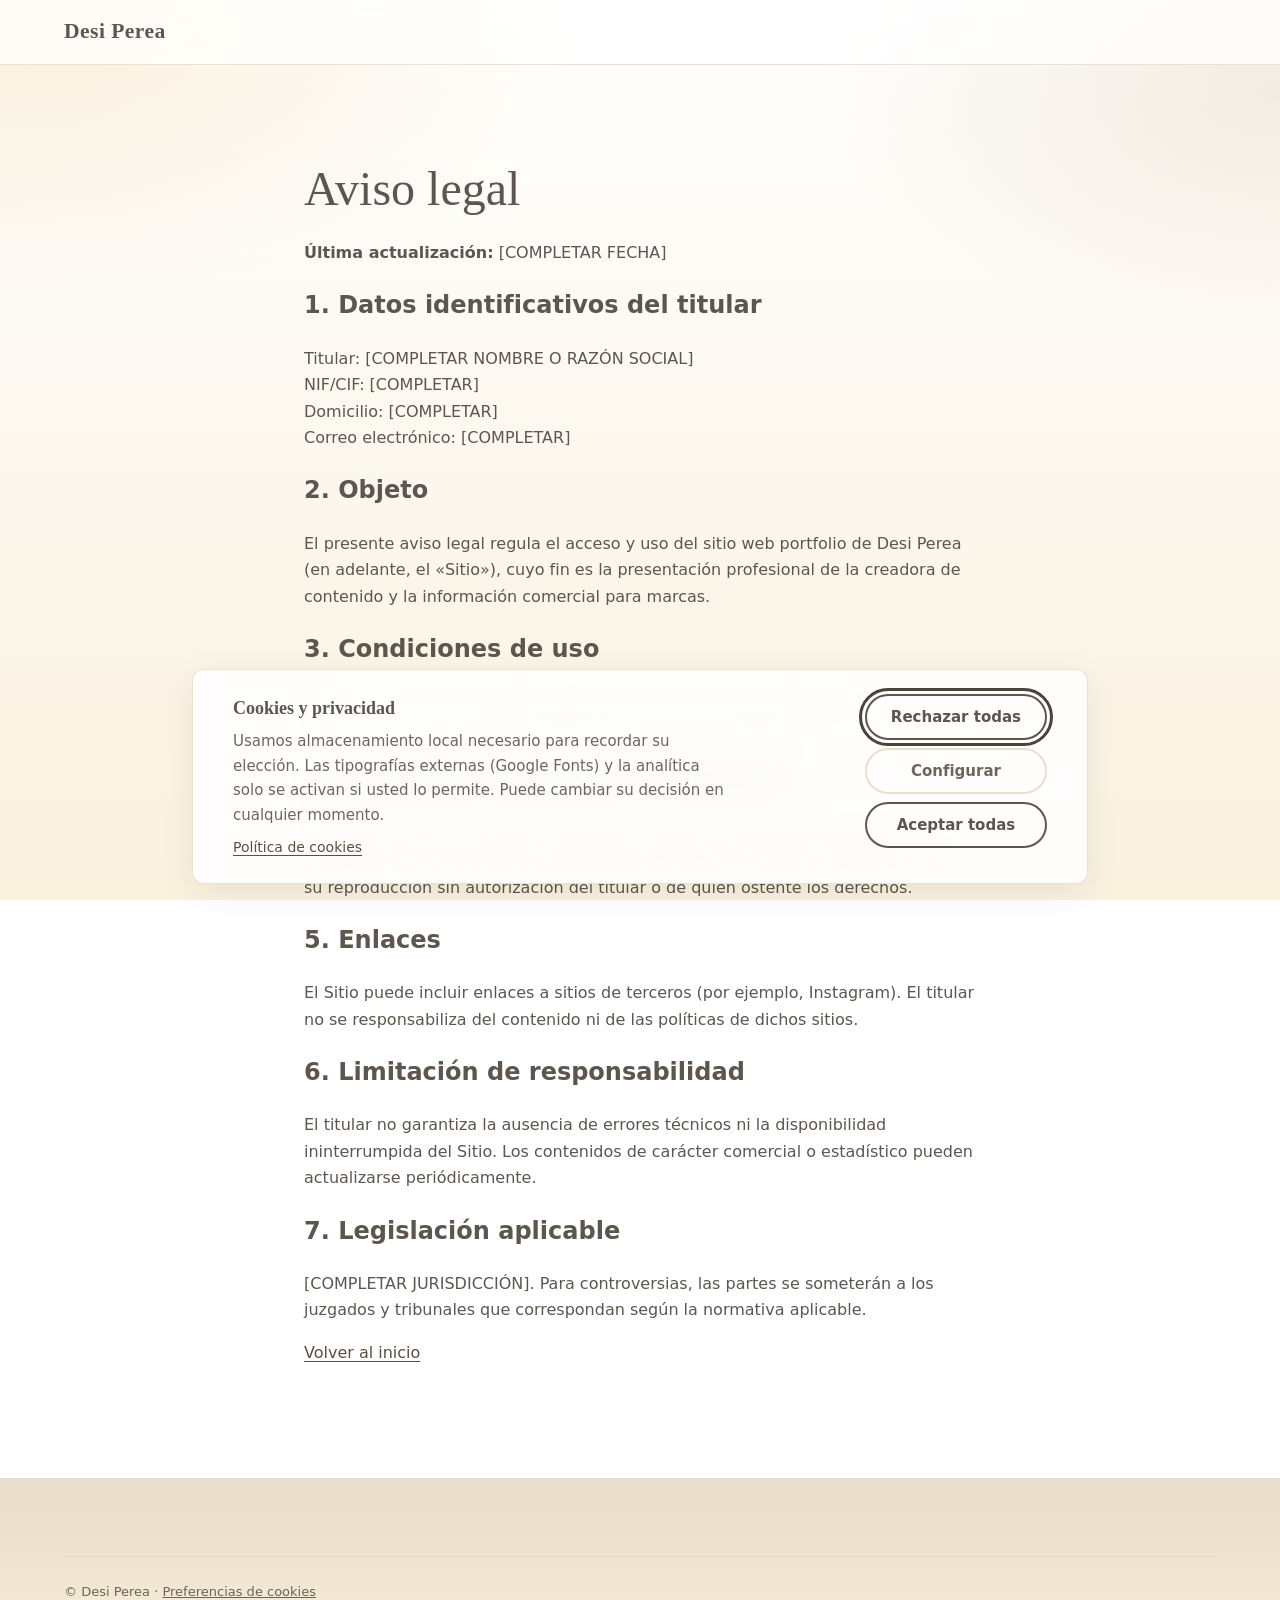
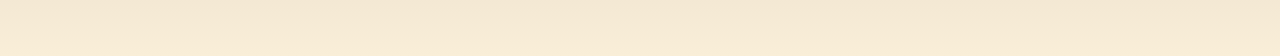
==== legal/aviso-legal.html @ 213f81d9 "Initial commit: portfolio Desi Perea" ====
<!DOCTYPE html>
<html lang="es">
  <head>
    <meta charset="UTF-8" />
    <meta name="viewport" content="width=device-width, initial-scale=1" />
    <title>Aviso legal | Desi Perea</title>
    <meta name="description" content="Aviso legal del sitio web portfolio de Desi Perea." />
    <link rel="icon" type="image/svg+xml" href="../assets/images/favicon.svg" />
    <link rel="stylesheet" href="../assets/css/styles.css" />
    <link rel="stylesheet" href="../assets/css/responsive.css" />
    <link rel="stylesheet" href="../assets/css/cookie-banner.css" />
  </head>
  <body>
    <a class="skip-link" href="#main">Saltar al contenido principal</a>
    <header class="site-header">
      <div class="container site-header__inner">
        <a class="logo" href="../index.html">Desi Perea</a>
      </div>
    </header>
    <main id="main" class="section">
      <div class="container" style="max-width: 42rem">
        <h1 class="section__title">Aviso legal</h1>
        <p><strong>Última actualización:</strong> [COMPLETAR FECHA]</p>

        <h2>1. Datos identificativos del titular</h2>
        <p>
          Titular: [COMPLETAR NOMBRE O RAZÓN SOCIAL]<br />
          NIF/CIF: [COMPLETAR]<br />
          Domicilio: [COMPLETAR]<br />
          Correo electrónico: [COMPLETAR]
        </p>

        <h2>2. Objeto</h2>
        <p>
          El presente aviso legal regula el acceso y uso del sitio web portfolio de Desi Perea (en adelante, el «Sitio»),
          cuyo fin es la presentación profesional de la creadora de contenido y la información comercial para marcas.
        </p>

        <h2>3. Condiciones de uso</h2>
        <p>
          El acceso al Sitio implica la aceptación de este aviso legal. El usuario se compromete a hacer un uso lícito
          del Sitio y de sus contenidos.
        </p>

        <h2>4. Propiedad intelectual e industrial</h2>
        <p>
          Los textos, diseños, imágenes, logotipos y demás contenidos del Sitio están protegidos por la normativa de
          propiedad intelectual e industrial. Queda prohibida su reproducción sin autorización del titular o de quien
          ostente los derechos.
        </p>

        <h2>5. Enlaces</h2>
        <p>
          El Sitio puede incluir enlaces a sitios de terceros (por ejemplo, Instagram). El titular no se responsabiliza
          del contenido ni de las políticas de dichos sitios.
        </p>

        <h2>6. Limitación de responsabilidad</h2>
        <p>
          El titular no garantiza la ausencia de errores técnicos ni la disponibilidad ininterrumpida del Sitio. Los
          contenidos de carácter comercial o estadístico pueden actualizarse periódicamente.
        </p>

        <h2>7. Legislación aplicable</h2>
        <p>
          [COMPLETAR JURISDICCIÓN]. Para controversias, las partes se someterán a los juzgados y tribunales que
          correspondan según la normativa aplicable.
        </p>

        <p><a href="../index.html">Volver al inicio</a></p>
      </div>
    </main>
    <footer class="site-footer">
      <div class="container">
        <p class="footer-bottom">
          © Desi Perea ·
          <button type="button" class="footer-cookie-btn" data-cookie-manage>Preferencias de cookies</button>
        </p>
      </div>
    </footer>
    <script type="module">
      import { initCookieConsent } from "../assets/js/cookies.js";
      initCookieConsent();
    </script>
  </body>
</html>
---- assets/css/styles.css ----
/* Tipografías externas (Google Fonts) solo tras consentimiento — ver assets/js/cookies.js */

:root {
  /* Paleta cliente: amarillo pastel, beige, blanco */
  --color-pastel-yellow: #f9eed8;
  --color-pastel-yellow-mid: #f5e6b8;
  --color-beige: #e8dcca;
  --color-beige-deep: #d9c9b0;
  --color-white: #ffffff;

  --color-primary: #5c564e;
  /* Texto secundario y enlaces — contraste ≥ 4,5:1 sobre blanco (WCAG AA) */
  --color-muted: #6e665c;
  --color-link: #5a4f42;
  --color-secondary: #756654;
  --color-accent: var(--color-pastel-yellow-mid);
  --color-accent-hover: #edd89a;
  --color-bg: var(--color-white);
  --color-bg-alt: var(--color-pastel-yellow);
  --color-border: rgb(232 220 202 / 90%);
  --color-surface: var(--color-white);
  --color-focus: #4a433c;

  --glass-bg: rgb(255 255 255 / 74%);
  --glass-bg-strong: rgb(255 255 255 / 90%);
  --glass-border: rgb(232 220 202 / 85%);
  --glass-blur: 18px;
  --glass-shadow: 0 12px 36px rgb(184 164 138 / 14%);
  --radius-lg: 1.25rem;

  --font-display: Georgia, "Times New Roman", serif;
  --font-body: system-ui,Segoe UI,Roboto,sans-serif;

  --space-xs: 0.5rem;
  --space-sm: 1rem;
  --space-md: 1.5rem;
  --space-lg: 2.5rem;
  --space-xl: 4rem;
  --space-section: clamp(3rem, 8vw, 6rem);

  --radius-sm: 0.375rem;
  --radius-md: 0.75rem;
  --radius-pill: 999px;

  --shadow-soft: 0 8px 32px rgb(44 36 32 / 8%);
  --header-height: 4rem;
  --transition: 250ms ease;
}

body.fonts-consented {
  --font-display: "Cormorant Garamond", Georgia, serif;
  --font-body: "DM Sans", system-ui, sans-serif;
}

*,
*::before,
*::after {
  box-sizing: border-box;
}

html {
  scroll-behavior: smooth;
  overflow-x: clip;
}

@media (prefers-reduced-motion: reduce) {
  html {
    scroll-behavior: auto;
  }

  *,
  *::before,
  *::after {
    animation-duration: 0.01ms !important;
    animation-iteration-count: 1 !important;
    transition-duration: 0.01ms !important;
  }
}

body {
  margin: 0;
  font-family: var(--font-body);
  font-size: 1rem;
  line-height: 1.65;
  color: var(--color-primary);
  background:
    radial-gradient(ellipse 90% 65% at 0% 0%, rgb(249 238 216 / 95%), transparent 52%),
    radial-gradient(ellipse 75% 55% at 100% 10%, rgb(232 220 202 / 55%), transparent 48%),
    linear-gradient(180deg, var(--color-white) 0%, var(--color-pastel-yellow) 120%);
  overflow-x: clip;
}

@media (min-width: 1024px) and (prefers-reduced-motion: no-preference) {
  body {
    background-attachment: fixed;
  }
}

.glass-panel {
  background: var(--glass-bg);
  backdrop-filter: blur(var(--glass-blur)) saturate(1.25);
  -webkit-backdrop-filter: blur(var(--glass-blur)) saturate(1.25);
  border: 1px solid var(--glass-border);
  box-shadow: var(--glass-shadow);
  border-radius: var(--radius-lg);
  color: var(--color-primary);
}

img {
  max-width: 100%;
  height: auto;
  display: block;
}

a {
  color: var(--color-link);
  text-decoration: underline;
  text-decoration-thickness: 1px;
  text-underline-offset: 0.2em;
}

a:hover {
  color: var(--color-primary);
}

/* Navegación sin subrayado; el color de enlace ya cumple contraste */
.nav-desktop a,
.nav-mobile__list a,
.logo,
.btn,
.footer-nav a,
.hero__handle a {
  text-decoration: none;
}

.nav-desktop a:hover,
.nav-mobile__list a:hover,
.logo:hover {
  text-decoration: underline;
}

:focus-visible {
  outline: 3px solid var(--color-focus);
  outline-offset: 3px;
}

.skip-link {
  position: absolute;
  left: -9999px;
  top: 0;
  z-index: 1000;
  padding: var(--space-sm) var(--space-md);
  background: var(--color-beige-deep);
  color: var(--color-primary);
  text-decoration: none;
}

.skip-link:focus {
  left: var(--space-sm);
  top: var(--space-sm);
}

.container {
  width: min(100% - 2rem, 72rem);
  margin-inline: auto;
  padding-inline: 0;
}

.section-panel {
  padding: var(--space-md);
}

.section--alt {
  background: linear-gradient(180deg, rgb(249 238 216 / 45%) 0%, transparent 100%);
}

.demo-banner {
  background: var(--color-primary);
  color: var(--color-bg);
  text-align: center;
  font-size: 0.875rem;
  padding: var(--space-xs) var(--space-sm);
}

.site-header {
  position: sticky;
  top: 0;
  z-index: 100;
  background: var(--glass-bg);
  backdrop-filter: blur(var(--glass-blur)) saturate(1.3);
  -webkit-backdrop-filter: blur(var(--glass-blur)) saturate(1.3);
  border-bottom: 1px solid var(--glass-border);
}

.site-header__inner {
  display: flex;
  align-items: center;
  justify-content: space-between;
  min-height: var(--header-height);
  gap: var(--space-sm);
}

.logo {
  font-family: var(--font-display);
  font-size: 1.35rem;
  font-weight: 600;
  color: var(--color-primary);
  text-decoration: none;
  letter-spacing: 0.02em;
}

.nav-desktop {
  display: none;
  list-style: none;
  margin: 0;
  padding: 0;
  gap: var(--space-md);
  align-items: center;
  justify-content: flex-end;
  flex-wrap: wrap;
}

.nav-desktop a {
  text-decoration: none;
  font-size: 0.9375rem;
  font-weight: 500;
  color: var(--color-primary);
}

.nav-desktop a:hover {
  color: var(--color-secondary);
}

.nav-toggle {
  display: flex;
  align-items: center;
  justify-content: center;
  width: 2.75rem;
  height: 2.75rem;
  border: 1px solid var(--color-border);
  border-radius: var(--radius-sm);
  background: var(--color-surface);
  cursor: pointer;
}

.nav-toggle__bars {
  width: 1.25rem;
  height: 2px;
  background: var(--color-primary);
  position: relative;
}

.nav-toggle__bars::before,
.nav-toggle__bars::after {
  content: "";
  position: absolute;
  left: 0;
  width: 100%;
  height: 2px;
  background: var(--color-primary);
}

.nav-toggle__bars::before {
  top: -6px;
}

.nav-toggle__bars::after {
  top: 6px;
}

.nav-mobile {
  display: none;
  position: fixed;
  inset: 0;
  z-index: 200;
  background: rgb(249 238 216 / 55%);
  backdrop-filter: blur(4px);
}

.nav-mobile.is-open {
  display: block;
}

.nav-mobile__panel {
  position: absolute;
  top: 0;
  right: 0;
  width: min(100%, 20rem);
  max-width: 100%;
  height: 100%;
  overflow-y: auto;
  background: var(--glass-bg-strong);
  backdrop-filter: blur(22px) saturate(1.2);
  -webkit-backdrop-filter: blur(22px) saturate(1.2);
  border-left: 1px solid var(--glass-border);
  padding: var(--space-lg) var(--space-md);
  box-shadow: var(--glass-shadow);
}

.nav-mobile__list {
  list-style: none;
  margin: var(--space-lg) 0 0;
  padding: 0;
  display: flex;
  flex-direction: column;
  gap: var(--space-md);
}

.nav-mobile__list a {
  font-size: 1.125rem;
  text-decoration: none;
  color: var(--color-primary);
  font-weight: 500;
}

.nav-mobile__close {
  position: absolute;
  top: var(--space-sm);
  right: var(--space-sm);
  border: none;
  background: transparent;
  font-size: 1.5rem;
  cursor: pointer;
  line-height: 1;
  color: var(--color-primary);
}

.btn {
  display: inline-flex;
  align-items: center;
  justify-content: center;
  gap: 0.5rem;
  padding: 0.75rem 1.5rem;
  border-radius: var(--radius-pill);
  font-family: var(--font-body);
  font-size: 0.9375rem;
  font-weight: 600;
  text-decoration: none;
  border: 2px solid transparent;
  cursor: pointer;
  transition: background var(--transition), color var(--transition), border-color var(--transition);
}

.btn--primary {
  background: var(--color-accent);
  color: var(--color-primary);
  border-color: var(--color-accent);
}

.btn--primary:hover {
  background: var(--color-accent-hover);
  border-color: var(--color-accent-hover);
  color: var(--color-primary);
}

.btn--secondary {
  background: transparent;
  color: var(--color-primary);
  border-color: var(--color-primary);
}

.btn--secondary:hover {
  background: var(--color-beige);
  border-color: var(--color-beige-deep);
  color: var(--color-primary);
}

.btn--ghost {
  background: transparent;
  border-color: var(--color-border);
  color: var(--color-muted);
}

.section {
  padding-block: var(--space-section);
}

.section__eyebrow {
  font-size: 0.75rem;
  letter-spacing: 0.14em;
  text-transform: uppercase;
  color: var(--color-link);
  margin: 0 0 var(--space-sm);
}

.section__title {
  font-family: var(--font-display);
  font-size: clamp(2rem, 5vw, 3rem);
  font-weight: 500;
  line-height: 1.15;
  margin: 0 0 var(--space-md);
}

.section__lead {
  font-size: 1.0625rem;
  color: var(--color-muted);
  max-width: 42rem;
  margin: 0 0 var(--space-lg);
}

.reveal {
  opacity: 0;
  transform: translateY(1.25rem);
  transition: opacity 0.6s ease, transform 0.6s ease;
}

.reveal.is-visible {
  opacity: 1;
  transform: none;
}

.hero {
  padding-block: clamp(2rem, 6vw, var(--space-xl));
}

.hero--splash {
  position: relative;
  overflow: hidden;
  isolation: isolate;
  padding-block: 0 clamp(0.65rem, 2vh, 1rem);
  min-height: auto;
  display: flex;
  flex-direction: column;
  align-items: stretch;
}

.hero__splash {
  position: absolute;
  inset: 0;
  z-index: 0;
}

.hero__splash-img {
  width: 100%;
  height: 100%;
  object-fit: cover;
  object-position: center 12%;
}

.hero__splash-scrim {
  position: absolute;
  inset: 0;
  background:
    linear-gradient(
      180deg,
      rgb(255 255 255 / 8%) 0%,
      transparent 32%,
      rgb(249 238 216 / 22%) 58%,
      rgb(255 255 255 / 72%) 100%
    );
  pointer-events: none;
}

.hero__splash-layout {
  position: relative;
  z-index: 1;
  width: min(100% - 1.25rem, 72rem);
  margin-inline: auto;
  padding-top: clamp(8.5rem, 36vh, 11.5rem);
  padding-bottom: 0.5rem;
  flex: 1 1 auto;
}

.hero__content--prominent {
  width: 100%;
  max-width: 26rem;
  padding: clamp(1.15rem, 4vw, 2rem) clamp(1.15rem, 3.5vw, 2rem);
  background: var(--glass-bg-strong);
  box-shadow: 0 20px 50px rgb(44 36 32 / 12%);
}

.hero--splash .hero__title {
  font-size: clamp(2.65rem, 11vw, 4.65rem);
  margin-bottom: var(--space-sm);
}

.hero--splash .hero__lead {
  font-size: clamp(1rem, 2.8vw, 1.15rem);
  margin-bottom: var(--space-md);
}

.hero--fx {
  position: relative;
  overflow: hidden;
  isolation: isolate;
}

/* Bloque tipo media kit — tres fotos y nombre superpuesto */
.media-kit {
  padding: 0;
  margin: 0;
}

.media-kit__stage {
  position: relative;
  width: 100%;
  min-height: clamp(16rem, 52vh, 36rem);
  overflow: hidden;
  background: var(--color-primary);
}

.media-kit__photos {
  display: grid;
  grid-template-columns: repeat(3, 1fr);
  height: 100%;
  min-height: inherit;
}

.media-kit__photo {
  min-height: clamp(16rem, 52vh, 36rem);
  overflow: hidden;
}

.media-kit__photo img {
  width: 100%;
  height: 100%;
  min-height: clamp(16rem, 52vh, 36rem);
  object-fit: cover;
  object-position: center center;
}

.media-kit__brand {
  position: absolute;
  inset: 0;
  display: flex;
  flex-direction: column;
  align-items: center;
  justify-content: center;
  text-align: center;
  padding: var(--space-md);
  pointer-events: none;
  color: var(--color-white);
  text-shadow: 0 2px 28px rgb(0 0 0 / 45%);
}

.media-kit__name {
  font-family: var(--font-display);
  font-size: clamp(2.25rem, 9vw, 4.75rem);
  font-weight: 500;
  letter-spacing: 0.04em;
  text-transform: uppercase;
  line-height: 1;
  margin: 0;
}

.media-kit__script {
  font-family: var(--font-display);
  font-size: clamp(1.35rem, 4vw, 2.25rem);
  font-style: italic;
  font-weight: 400;
  margin: 0.15em 0 0;
  opacity: 0.95;
  transform: translateX(8%);
}

.media-kit__rule {
  width: min(12rem, 70%);
  height: 1px;
  margin: var(--space-sm) auto;
  background: rgb(255 255 255 / 85%);
}

.visually-hidden {
  position: absolute;
  width: 1px;
  height: 1px;
  padding: 0;
  margin: -1px;
  overflow: hidden;
  clip: rect(0, 0, 0, 0);
  white-space: nowrap;
  border: 0;
}

.hero__bokeh {
  position: absolute;
  inset: 0;
  z-index: -1;
  pointer-events: none;
  overflow: hidden;
}

.hero__bokeh-dot {
  position: absolute;
  border-radius: 50%;
  filter: blur(28px);
  opacity: 0.45;
  animation: bokehDrift 22s ease-in-out infinite;
}

.hero__bokeh-dot--1 {
  width: 7rem;
  height: 7rem;
  top: 12%;
  left: 8%;
  background: rgb(255 255 255 / 85%);
}

.hero__bokeh-dot--2 {
  width: 5rem;
  height: 5rem;
  top: 55%;
  left: 18%;
  background: rgb(245 230 184 / 70%);
  animation-delay: -4s;
}

.hero__bokeh-dot--3 {
  width: 9rem;
  height: 9rem;
  top: 8%;
  right: 12%;
  background: rgb(232 220 202 / 65%);
  animation-delay: -9s;
}

.hero__bokeh-dot--4 {
  width: 4rem;
  height: 4rem;
  bottom: 18%;
  right: 28%;
  background: rgb(255 255 255 / 75%);
  animation-delay: -14s;
}

.hero__bokeh-dot--5 {
  width: 6rem;
  height: 6rem;
  bottom: 8%;
  left: 42%;
  background: rgb(249 238 216 / 80%);
  animation-delay: -18s;
}

@keyframes bokehDrift {
  0%,
  100% {
    transform: translate(0, 0);
  }
  50% {
    transform: translate(1.5%, -2%);
  }
}

.hero__content.glass-panel {
  padding: var(--space-md) var(--space-lg);
}

.hero__video {
  width: 100%;
  aspect-ratio: 4 / 5;
  object-fit: cover;
  display: block;
  border-radius: calc(var(--radius-md) - 2px);
}

.hero__frame--static {
  transform: none !important;
}

.hero__title--shimmer.hero__title--split .hero-char {
  display: inline-block;
  /* Gradiente solo con tonos oscuros (legible sobre fondos claros) */
  background: linear-gradient(
    105deg,
    var(--color-primary) 0%,
    var(--color-link) 42%,
    #4a433c 50%,
    var(--color-link) 58%,
    var(--color-primary) 100%
  );
  background-size: 220% auto;
  -webkit-background-clip: text;
  background-clip: text;
  color: transparent;
  animation: heroCharIn 0.7s cubic-bezier(0.22, 1, 0.36, 1) both, heroShimmer 6s linear infinite;
  animation-delay: calc(var(--char-i) * 0.045s), calc(var(--char-i) * 0.08s);
}

@media (prefers-reduced-motion: reduce) {
  .hero__title--shimmer.hero__title--split .hero-char {
    color: var(--color-primary);
    background: none;
    -webkit-background-clip: unset;
    background-clip: unset;
  }
}

@keyframes heroCharIn {
  from {
    opacity: 0;
    transform: translateY(1.1em) rotateX(40deg);
  }
  to {
    opacity: 1;
    transform: none;
  }
}

@keyframes heroShimmer {
  to {
    background-position: 220% center;
  }
}

.hero__figure--spotlight {
  perspective: 900px;
}

.hero__frame {
  --tilt-x: 0deg;
  --tilt-y: 0deg;
  --glow-x: 50%;
  --glow-y: 40%;
  position: relative;
  max-width: 100%;
  border-radius: var(--radius-md);
  padding: 3px;
  background: linear-gradient(
    135deg,
    var(--color-accent),
    transparent 40%,
    var(--color-secondary) 70%,
    var(--color-accent)
  );
  background-size: 200% 200%;
  animation: frameBorderShift 8s ease infinite;
  transform: rotateX(var(--tilt-x)) rotateY(var(--tilt-y));
  transform-style: preserve-3d;
  transition: transform 0.35s ease-out;
  will-change: transform;
}

.hero__frame::before {
  content: "";
  position: absolute;
  inset: 0;
  border-radius: inherit;
  background: radial-gradient(
    circle at var(--glow-x) var(--glow-y),
    rgb(255 255 255 / 55%) 0%,
    transparent 45%
  );
  pointer-events: none;
  z-index: 1;
  mix-blend-mode: soft-light;
}

.hero__frame img {
  position: relative;
  z-index: 0;
  border-radius: calc(var(--radius-md) - 2px);
  width: 100%;
  aspect-ratio: 4 / 5;
  object-fit: cover;
  display: block;
}

@keyframes frameBorderShift {
  0%,
  100% {
    background-position: 0% 50%;
  }
  50% {
    background-position: 100% 50%;
  }
}

.marquee {
  overflow: hidden;
  border-block: 1px solid var(--glass-border);
  background: rgb(255 255 255 / 35%);
  backdrop-filter: blur(10px);
  color: var(--color-muted);
  padding-block: 0.45rem;
  opacity: 0.85;
}

.marquee__track {
  display: flex;
  align-items: center;
  gap: 1.5rem;
  width: max-content;
  font-family: var(--font-display);
  font-size: clamp(0.8125rem, 2vw, 1.0625rem);
  letter-spacing: 0.1em;
  text-transform: uppercase;
  animation: marqueeScroll 42s linear infinite;
}

.marquee__track span:not(.marquee__dot) {
  white-space: nowrap;
}

.marquee__dot {
  color: var(--color-accent);
  font-size: 0.65em;
}

@keyframes marqueeScroll {
  from {
    transform: translateX(0);
  }
  to {
    transform: translateX(-50%);
  }
}

@media (prefers-reduced-motion: reduce) {
  .hero__bokeh-dot,
  .marquee__track,
  .hero__frame,
  .hero__title--shimmer.hero__title--split .hero-char {
    animation: none !important;
  }

  .hero__frame {
    transform: none !important;
  }
}

.hero__grid {
  display: grid;
  gap: var(--space-lg);
  align-items: center;
}

.hero__title {
  font-family: var(--font-display);
  font-size: clamp(2.5rem, 7vw, 4.25rem);
  font-weight: 500;
  line-height: 1.08;
  margin: 0 0 var(--space-md);
}

.hero__tag {
  font-size: 0.875rem;
  letter-spacing: 0.12em;
  text-transform: uppercase;
  color: var(--color-link);
  margin: 0 0 var(--space-sm);
}

.hero__lead {
  font-size: 1.125rem;
  color: var(--color-muted);
  max-width: 32rem;
  margin: 0 0 var(--space-lg);
}

.hero__actions {
  display: flex;
  flex-wrap: wrap;
  gap: var(--space-sm);
}

.hero__visual {
  position: relative;
}

.hero__figure {
  margin: 0;
  border-radius: var(--radius-md);
  overflow: hidden;
  box-shadow: var(--shadow-soft);
  background: var(--color-bg-alt);
}

.hero__figure--spotlight {
  overflow: visible;
  box-shadow: none;
  background: transparent;
}

.hero__figure img {
  width: 100%;
  aspect-ratio: 4 / 5;
  object-fit: cover;
}

.hero__handle {
  margin-top: var(--space-sm);
  font-size: 0.9375rem;
}

.hero__handle a {
  font-weight: 500;
}

.about__layout {
  display: grid;
  gap: var(--space-md);
  align-items: start;
}

.about__text {
  font-size: 1.0625rem;
}

.about__layout .about__text {
  max-width: none;
}

.about__text p {
  margin: 0 0 var(--space-md);
}

.about__text p:last-child {
  margin-bottom: 0;
}

.about__media {
  margin: 0;
  padding: 0;
  overflow: hidden;
  align-self: center;
  justify-self: center;
  width: 100%;
  max-width: 22rem;
}

.about__video {
  width: 100%;
  aspect-ratio: 9 / 16;
  max-height: min(70vh, 34rem);
  object-fit: cover;
  display: block;
  background: rgb(44 36 32 / 6%);
  vertical-align: middle;
}

.about__video-caption {
  padding: var(--space-xs) var(--space-sm);
  font-size: 0.8125rem;
  color: var(--color-muted);
  text-align: center;
  border-top: 1px solid var(--glass-border);
}

.gallery-filters {
  display: flex;
  flex-wrap: wrap;
  gap: var(--space-xs);
  margin-bottom: var(--space-lg);
}

.gallery-filters[hidden] {
  display: none !important;
}

.filter-btn {
  padding: 0.5rem 1rem;
  border-radius: var(--radius-pill);
  border: 1px solid var(--color-border);
  background: var(--color-surface);
  font-family: var(--font-body);
  font-size: 0.875rem;
  cursor: pointer;
  color: var(--color-muted);
}

.filter-btn.is-active,
.filter-btn:hover {
  border-color: var(--color-accent);
  color: var(--color-primary);
}

.filter-btn.is-active {
  background: rgb(245 230 184 / 45%);
  border-color: var(--color-beige-deep);
}

.gallery-grid {
  display: grid;
  grid-template-columns: 1fr;
  gap: var(--space-md);
}

.gallery-rail__viewport {
  width: 100%;
  overflow: hidden;
  border-radius: var(--radius-md);
}

.gallery-rail__viewport--auto {
  mask-image: linear-gradient(90deg, transparent, #000 6%, #000 94%, transparent);
}

.gallery-grid--rail {
  display: flex;
  flex-direction: row;
  align-items: stretch;
  gap: var(--space-md);
  padding-block: var(--space-xs);
}

.gallery-grid--manual {
  overflow-x: auto;
  overflow-y: hidden;
  scroll-snap-type: x mandatory;
  scroll-padding-inline: var(--space-sm);
  padding-bottom: var(--space-sm);
  -webkit-overflow-scrolling: touch;
  scrollbar-width: thin;
}

.gallery-grid--auto {
  width: max-content;
  overflow: visible;
  animation: galleryAutoScroll 55s linear infinite;
  will-change: transform;
}

.gallery-grid--auto.is-paused,
.gallery-grid--auto:hover,
.gallery-grid--auto:focus-within {
  animation-play-state: paused;
}

@keyframes galleryAutoScroll {
  from {
    transform: translateX(-50%);
  }
  to {
    transform: translateX(0);
  }
}

.gallery-grid--rail .gallery-item--rail {
  flex: 0 0 auto;
  scroll-snap-align: center;
}

.gallery-grid--rail .gallery-item--square {
  width: clamp(15.5rem, 44vw, 20.5rem);
}

.gallery-grid--rail .gallery-item--square img {
  aspect-ratio: 1;
  width: 100%;
  height: auto;
  max-height: none;
  object-fit: cover;
  display: block;
  border-radius: var(--radius-md);
  box-shadow: var(--shadow-soft);
}

.gallery-scroll-hint {
  font-size: 0.8125rem;
  color: var(--color-muted);
  margin: 0 0 var(--space-sm);
}

@media (prefers-reduced-motion: reduce) {
  .gallery-grid--auto {
    animation: none;
    width: 100%;
    overflow-x: auto;
    scroll-snap-type: x mandatory;
  }
}

.section--marcas {
  position: relative;
  overflow: hidden;
}

.section--marcas::before,
.section--marcas::after {
  content: "";
  position: absolute;
  width: min(42vw, 22rem);
  height: min(42vw, 22rem);
  border-radius: 50%;
  pointer-events: none;
  filter: blur(72px);
  opacity: 0.55;
  z-index: 0;
}

.section--marcas::before {
  top: 12%;
  left: -8%;
  background: rgb(245 230 184 / 70%);
}

.section--marcas::after {
  bottom: 8%;
  right: -6%;
  background: rgb(232 220 202 / 65%);
}

.section--marcas .container {
  position: relative;
  z-index: 1;
}

.star-moment {
  min-height: min(72vh, 28rem);
  display: grid;
  place-items: center;
  padding: var(--space-lg) var(--space-sm);
  margin-bottom: var(--space-lg);
}

.star-moment__inner {
  width: min(40rem, 100%);
  margin: 0;
  padding: clamp(var(--space-md), 5vw, var(--space-xl));
  text-align: center;
  background: var(--glass-bg-strong);
}

.star-moment__text {
  margin: 0;
  font-family: var(--font-display);
  font-size: clamp(1.35rem, 4.5vw, 2.25rem);
  line-height: 1.35;
  color: var(--color-primary);
}

.star-moment__author {
  margin: var(--space-md) 0 0;
  font-size: 0.9375rem;
  color: var(--color-muted);
  font-style: normal;
}

.gallery-item {
  border: none;
  padding: 0;
  background: none;
  cursor: pointer;
  text-align: left;
  border-radius: var(--radius-md);
  overflow: hidden;
  position: relative;
}

.gallery-item img {
  width: 100%;
  transition: transform var(--transition);
}

.gallery-item:hover img {
  transform: scale(1.02);
}

.gallery-item__label {
  position: absolute;
  left: 0;
  right: 0;
  bottom: 0;
  padding: var(--space-sm);
  background: linear-gradient(transparent, rgb(44 36 32 / 65%));
  color: var(--color-bg);
  font-size: 0.875rem;
}

.gallery-item--portrait img {
  aspect-ratio: 3 / 4;
  object-fit: cover;
}

.gallery-item--landscape img {
  aspect-ratio: 4 / 3;
  object-fit: cover;
}

.gallery-item--square img {
  aspect-ratio: 1;
  object-fit: cover;
}

.collab-tabs {
  display: flex;
  flex-wrap: wrap;
  gap: var(--space-xs);
  margin-bottom: var(--space-lg);
}

.collab-tab {
  text-decoration: none;
}

.collab-grid {
  display: grid;
  grid-template-columns: repeat(auto-fill, minmax(11.5rem, 1fr));
  gap: var(--space-md);
}

.collab-card {
  display: block;
  text-decoration: none;
  color: inherit;
  border-radius: var(--radius-md);
  overflow: hidden;
  background: var(--glass-bg);
  border: 1px solid var(--glass-border);
  box-shadow: var(--shadow-soft);
  transition: transform var(--transition), box-shadow var(--transition);
}

.collab-card:hover {
  transform: translateY(-3px);
  box-shadow: 0 14px 40px rgb(44 36 32 / 12%);
}

.collab-card:focus-visible {
  outline: 3px solid var(--color-focus);
  outline-offset: 3px;
}

.collab-card__figure {
  margin: 0;
}

.collab-card__figure img {
  width: 100%;
  aspect-ratio: 3 / 4;
  object-fit: cover;
  display: block;
}

.collab-card__caption {
  display: flex;
  flex-direction: column;
  gap: 0.15rem;
  padding: var(--space-sm);
  font-size: 0.875rem;
  background: var(--glass-bg-strong);
  border-top: 1px solid var(--glass-border);
}

.collab-card__caption strong {
  font-weight: 600;
  color: var(--color-primary);
}

.collab-card__format {
  font-size: 0.8125rem;
  color: var(--color-muted);
  letter-spacing: 0.04em;
  text-transform: uppercase;
}

.services-grid {
  display: grid;
  gap: var(--space-md);
}

.service-card {
  background: var(--glass-bg);
  backdrop-filter: blur(var(--glass-blur));
  -webkit-backdrop-filter: blur(var(--glass-blur));
  border: 1px solid var(--glass-border);
  border-radius: var(--radius-lg);
  padding: var(--space-md);
  box-shadow: var(--glass-shadow);
}

.service-card h3 {
  font-family: var(--font-display);
  font-size: 1.5rem;
  margin: 0 0 var(--space-xs);
  font-weight: 500;
}

.service-card p {
  margin: 0;
  color: var(--color-muted);
  font-size: 0.9375rem;
}

.service-card__badge {
  display: inline-block;
  margin-top: var(--space-sm);
  font-size: 0.75rem;
  color: var(--color-secondary);
}

.disclaimer {
  font-size: 0.875rem;
  color: var(--color-muted);
  margin-top: var(--space-md);
  padding: var(--space-sm) var(--space-md);
  border-left: 3px solid var(--color-accent);
  background: rgb(255 255 255 / 60%);
}

.stats-grid {
  display: grid;
  grid-template-columns: repeat(auto-fit, minmax(min(100%, 10.5rem), 1fr));
  gap: var(--space-md);
  margin-bottom: var(--space-lg);
}

.stat-card,
.platform-card {
  background: var(--glass-bg);
  backdrop-filter: blur(var(--glass-blur));
  -webkit-backdrop-filter: blur(var(--glass-blur));
  border-radius: var(--radius-lg);
  padding: var(--space-md);
  border: 1px solid var(--glass-border);
  text-align: center;
  box-shadow: var(--glass-shadow);
}

.platform-card__link {
  font-weight: 600;
  text-decoration: underline;
}

.stat-card__value {
  font-family: var(--font-display);
  font-size: 2rem;
  margin: 0;
  color: var(--color-primary);
}

.stat-card__label {
  margin: 0.25rem 0 0;
  font-size: 0.875rem;
  color: var(--color-muted);
}

.stats-pending {
  padding: var(--space-md);
  background: var(--glass-bg);
  backdrop-filter: blur(var(--glass-blur));
  border-radius: var(--radius-lg);
  border: 1px dashed var(--glass-border);
  color: var(--color-muted);
  font-size: 0.9375rem;
}

.stats-hub__platform-tabs {
  margin-bottom: var(--space-md);
}

.stats-hub__insight {
  margin: 0 0 var(--space-md);
  padding: var(--space-sm) var(--space-md);
  font-size: 0.98rem;
  line-height: 1.55;
  color: var(--color-primary);
  border-left: 3px solid var(--color-pastel-yellow-mid);
  background: rgb(255 255 255 / 55%);
  border-radius: 0 var(--radius-sm) var(--radius-sm) 0;
}

.stats-hub__panel {
  position: relative;
  padding: var(--space-md) var(--space-lg);
  overflow: hidden;
  transition: box-shadow 0.45s ease, transform 0.45s ease;
}

.stats-hub__panel::before {
  content: "";
  position: absolute;
  inset: -1px;
  border-radius: inherit;
  padding: 1px;
  pointer-events: none;
  opacity: 0.85;
  -webkit-mask:
    linear-gradient(#fff 0 0) content-box,
    linear-gradient(#fff 0 0);
  mask:
    linear-gradient(#fff 0 0) content-box,
    linear-gradient(#fff 0 0);
  -webkit-mask-composite: xor;
  mask-composite: exclude;
}

.stats-hub__panel--instagram::before {
  background: linear-gradient(
    120deg,
    rgb(245 230 184 / 95%),
    rgb(232 220 202 / 55%),
    rgb(245 230 184 / 95%)
  );
  background-size: 200% 100%;
  animation: statsBorderShift 6s ease infinite;
}

.stats-hub__panel--tiktok::before {
  background: linear-gradient(
    120deg,
    rgb(232 220 202 / 90%),
    rgb(184 164 138 / 45%),
    rgb(232 220 202 / 90%)
  );
  background-size: 200% 100%;
  animation: statsBorderShift 6s ease infinite;
}

.stats-hub__panel.is-switching {
  animation: statsPanelIn 0.55s cubic-bezier(0.22, 1, 0.36, 1);
}

@keyframes statsBorderShift {
  0%,
  100% {
    background-position: 0% 50%;
  }
  50% {
    background-position: 100% 50%;
  }
}

@keyframes statsPanelIn {
  from {
    opacity: 0.55;
    transform: translateY(10px) scale(0.99);
  }
  to {
    opacity: 1;
    transform: none;
  }
}

.stats-hub__platform-tabs .collab-tab.is-active {
  box-shadow: 0 0 0 2px rgb(245 230 184 / 85%), 0 8px 22px rgb(184 164 138 / 22%);
  transform: translateY(-1px);
}

.stats-hub__head {
  display: flex;
  flex-wrap: wrap;
  align-items: baseline;
  justify-content: space-between;
  gap: var(--space-xs);
  margin-bottom: var(--space-md);
}

.stats-hub__period {
  margin: 0;
  font-size: 0.8125rem;
  letter-spacing: 0.06em;
  text-transform: uppercase;
  color: var(--color-muted);
}

.stats-hub__profile {
  font-size: 0.9375rem;
  font-weight: 600;
  text-decoration: none;
}

.stats-kpi-grid {
  display: grid;
  grid-template-columns: repeat(auto-fit, minmax(min(100%, 9.5rem), 1fr));
  gap: var(--space-sm);
  margin-bottom: var(--space-lg);
}

.stats-kpi-card {
  padding: var(--space-sm) var(--space-md);
  text-align: center;
  background: rgb(255 255 255 / 50%);
  border: 1px solid var(--glass-border);
  border-radius: var(--radius-md);
  animation: statsKpiIn 0.55s cubic-bezier(0.22, 1, 0.36, 1) both;
  transition: transform 0.3s ease, box-shadow 0.3s ease;
}

.stats-kpi-card:hover {
  transform: translateY(-4px);
  box-shadow: 0 12px 28px rgb(184 164 138 / 18%);
}

.stats-kpi-card--featured {
  grid-column: 1 / -1;
  padding: var(--space-md) var(--space-lg);
  background: linear-gradient(
    145deg,
    rgb(255 255 255 / 92%) 0%,
    rgb(249 238 216 / 75%) 55%,
    rgb(255 255 255 / 88%) 100%
  );
  border-color: var(--color-beige-deep);
}

.stats-kpi-card--featured .stats-kpi-card__value {
  font-size: clamp(2.25rem, 7vw, 3.25rem);
  background: linear-gradient(
    105deg,
    var(--color-primary) 0%,
    var(--color-secondary) 45%,
    var(--color-primary) 100%
  );
  background-size: 180% auto;
  -webkit-background-clip: text;
  background-clip: text;
  color: transparent;
  animation: statsValueShimmer 5s linear infinite;
}

@keyframes statsValueShimmer {
  to {
    background-position: 180% center;
  }
}

@keyframes statsKpiIn {
  from {
    opacity: 0;
    transform: translateY(8px);
  }
  to {
    opacity: 1;
    transform: none;
  }
}

.stats-kpi-card__value {
  margin: 0;
  font-family: var(--font-display);
  font-size: clamp(1.65rem, 4.5vw, 2.15rem);
  line-height: 1.1;
  color: var(--color-primary);
}

.stats-kpi-card__label {
  margin: 0.35rem 0 0;
  font-size: 0.8125rem;
  color: var(--color-muted);
  line-height: 1.35;
}

.stats-kpi-card__trend {
  margin: 0.35rem 0 0;
  font-size: 0.75rem;
  font-weight: 600;
}

.stats-kpi-card__trend--up {
  color: #3d6b4f;
}

.stats-kpi-card__trend--down {
  color: var(--color-muted);
}

.stats-hub__subtitle {
  margin: 0 0 var(--space-sm);
  font-family: var(--font-display);
  font-size: 1.35rem;
  font-weight: 500;
}

.stats-hub__audience-tabs {
  display: flex;
  flex-wrap: wrap;
  gap: var(--space-xs);
  margin-bottom: var(--space-md);
}

.stats-audience-tab {
  text-decoration: none;
}

.stats-bar-row {
  margin-bottom: var(--space-sm);
}

.stats-bar-row__header {
  display: flex;
  justify-content: space-between;
  gap: var(--space-sm);
  font-size: 0.9rem;
  margin-bottom: 0.35rem;
}

.stats-bar-row__pct {
  color: var(--color-muted);
  font-variant-numeric: tabular-nums;
}

.stats-bar-row__track {
  height: 0.45rem;
  border-radius: var(--radius-pill);
  background: rgb(232 220 202 / 45%);
  overflow: hidden;
}

.stats-bar-row__fill {
  height: 100%;
  border-radius: inherit;
  background: linear-gradient(
    90deg,
    var(--color-pastel-yellow-mid),
    var(--color-beige-deep),
    var(--color-pastel-yellow-mid)
  );
  background-size: 200% 100%;
  animation: statsBarShine 2.8s ease-in-out infinite;
  box-shadow: 0 0 12px rgb(245 230 184 / 45%);
}

@keyframes statsBarShine {
  0%,
  100% {
    background-position: 0% 50%;
  }
  50% {
    background-position: 100% 50%;
  }
}

.stats-hub__activity {
  margin: var(--space-md) 0 0;
  font-size: 0.875rem;
  color: var(--color-muted);
  font-style: italic;
}

.stats-hub__note {
  margin-top: var(--space-md);
}

@media (prefers-reduced-motion: reduce) {
  .stats-kpi-card {
    animation: none;
  }

  .stats-kpi-card--featured .stats-kpi-card__value {
    color: var(--color-primary);
    background: none;
    animation: none;
    -webkit-background-clip: unset;
    background-clip: unset;
  }

  .stats-hub__panel::before,
  .stats-hub__panel.is-switching {
    animation: none;
  }

  .stats-bar-row__fill {
    transition: none !important;
    animation: none;
  }
}

.video-list {
  display: grid;
  gap: var(--space-sm);
}

.video-list a {
  display: block;
  padding: var(--space-sm) var(--space-md);
  border-radius: var(--radius-md);
  text-decoration: none;
  font-weight: 500;
  background: var(--glass-bg);
  border: 1px solid var(--glass-border);
  backdrop-filter: blur(12px);
}

.brands-stack {
  display: flex;
  flex-direction: column;
  gap: var(--space-lg);
  max-width: min(56rem, 100%);
  margin-inline: auto;
  padding: 0;
}

.brands-stack__hint {
  margin: 0;
  padding: var(--space-sm) var(--space-md);
  font-size: 0.9rem;
  color: var(--color-text-muted, rgb(40 40 40 / 72%));
  text-align: center;
  line-height: 1.5;
  background: rgb(255 255 255 / 42%);
  border: 1px solid var(--glass-border);
  border-radius: var(--radius-pill);
  backdrop-filter: blur(10px);
  box-shadow: 0 10px 28px rgb(184 164 138 / 12%);
}

.brands-stack__hint a {
  font-weight: 600;
  text-decoration: none;
  color: var(--color-primary);
  border-bottom: 1px solid rgb(196 168 118 / 45%);
  transition: border-color 0.25s ease, color 0.25s ease;
}

.brands-stack__hint a:hover {
  border-color: rgb(196 168 118 / 85%);
}

.brands-panel {
  position: relative;
  overflow: hidden;
  padding: 0;
  transition:
    box-shadow 0.45s ease,
    transform 0.45s ease;
}

.brands-panel::before {
  content: "";
  position: absolute;
  inset: -1px;
  border-radius: inherit;
  padding: 1px;
  pointer-events: none;
  opacity: 0.9;
  z-index: 2;
  -webkit-mask:
    linear-gradient(#fff 0 0) content-box,
    linear-gradient(#fff 0 0);
  mask:
    linear-gradient(#fff 0 0) content-box,
    linear-gradient(#fff 0 0);
  -webkit-mask-composite: xor;
  mask-composite: exclude;
}

.brands-panel--ambassador::before {
  background: linear-gradient(
    115deg,
    rgb(212 184 130 / 95%),
    rgb(255 248 230 / 40%),
    rgb(196 168 118 / 90%),
    rgb(255 252 245 / 35%),
    rgb(212 184 130 / 95%)
  );
  background-size: 280% 100%;
  animation: brandsBorderShift 7s ease infinite;
}

.brands-panel--collaborations::before {
  background: linear-gradient(
    120deg,
    rgb(245 230 184 / 90%),
    rgb(232 220 202 / 35%),
    rgb(245 230 184 / 90%)
  );
  background-size: 220% 100%;
  animation: brandsBorderShift 8s ease infinite;
}

.brands-panel__aurora {
  position: absolute;
  inset: -40% -20%;
  pointer-events: none;
  z-index: 0;
  opacity: 0.45;
  background:
  radial-gradient(ellipse 55% 45% at 20% 30%, rgb(245 230 184 / 55%), transparent 70%),
  radial-gradient(ellipse 50% 40% at 80% 60%, rgb(255 252 245 / 65%), transparent 72%);
  animation: brandsAuroraDrift 14s ease-in-out infinite alternate;
}

.brands-panel--collaborations .brands-panel__aurora {
  opacity: 0.32;
  animation-duration: 18s;
}

.brands-panel__body {
  position: relative;
  z-index: 1;
  padding: clamp(var(--space-md), 4vw, var(--space-lg));
}

.brands-panel__head {
  display: flex;
  align-items: center;
  gap: var(--space-xs);
  margin-bottom: var(--space-xs);
}

.brands-panel__mark {
  display: grid;
  place-items: center;
  width: 2rem;
  height: 2rem;
  font-size: 0.85rem;
  color: rgb(120 92 40);
  border-radius: 50%;
  background: linear-gradient(145deg, rgb(255 252 245 / 95%), rgb(245 230 184 / 55%));
  border: 1px solid rgb(196 168 118 / 40%);
  box-shadow: 0 6px 18px rgb(184 164 138 / 18%);
  animation: brandsMarkPulse 4s ease-in-out infinite;
}

.brands-panel__title {
  margin: 0;
  font-family: var(--font-display);
  font-size: clamp(1.15rem, 2.8vw, 1.35rem);
  font-weight: 600;
  letter-spacing: 0.03em;
}

.brands-panel__lead {
  margin: 0 0 var(--space-md);
  font-size: 0.95rem;
  color: var(--color-text-muted, rgb(40 40 40 / 72%));
  line-height: 1.45;
  max-width: 42ch;
}

.brands-panel--ambassador {
  background: linear-gradient(
    148deg,
    rgb(255 248 230 / 88%) 0%,
    var(--glass-bg-strong) 52%,
    rgb(255 252 245 / 92%) 100%
  );
  border-color: rgb(196 168 118 / 38%);
  box-shadow:
    var(--glass-shadow),
    0 22px 48px rgb(184 164 138 / 14%),
    0 0 0 1px rgb(212 184 130 / 14%) inset;
}

.brands-panel--ambassador:hover {
  transform: translateY(-2px);
  box-shadow:
    var(--glass-shadow),
    0 28px 54px rgb(184 164 138 / 18%),
    0 0 0 1px rgb(212 184 130 / 18%) inset;
}

.brands-panel--collaborations {
  box-shadow:
    var(--glass-shadow),
    0 16px 40px rgb(184 164 138 / 10%);
}

.brands-panel--collaborations:hover {
  transform: translateY(-2px);
  box-shadow:
    var(--glass-shadow),
    0 22px 46px rgb(184 164 138 / 14%);
}

.brands-stack--live .brands-panel--ambassador {
  animation: brandsPanelIn 0.7s cubic-bezier(0.22, 1, 0.36, 1) both;
}

.brands-stack--live .brands-panel--collaborations {
  animation: brandsPanelIn 0.7s cubic-bezier(0.22, 1, 0.36, 1) 0.12s both;
}

.brand-chips {
  display: flex;
  flex-wrap: wrap;
  gap: var(--space-xs);
  margin-top: var(--space-sm);
}

.brand-chips--ambassador {
  gap: var(--space-sm);
  justify-content: center;
}

.brand-chips--grid {
  display: grid;
  grid-template-columns: repeat(auto-fill, minmax(9.25rem, 1fr));
  gap: var(--space-sm);
}

.brand-chip {
  padding: 0.55rem 0.9rem;
  border-radius: var(--radius-md);
  background: linear-gradient(180deg, rgb(255 255 255 / 72%), rgb(255 252 245 / 45%));
  border: 1px solid var(--glass-border);
  font-size: 0.8125rem;
  font-weight: 500;
  letter-spacing: 0.02em;
  text-align: center;
  box-shadow: 0 4px 14px rgb(184 164 138 / 8%);
  transition:
    transform 0.28s cubic-bezier(0.22, 1, 0.36, 1),
    box-shadow 0.28s ease,
    border-color 0.28s ease,
    background 0.28s ease;
  opacity: 0;
  transform: translateY(10px) scale(0.98);
}

.brands-stack--live .brand-chip {
  animation: brandChipIn 0.55s cubic-bezier(0.22, 1, 0.36, 1) both;
  animation-delay: calc(var(--chip-i, 0) * 32ms + 0.08s);
}

.brand-chip:hover {
  transform: translateY(-3px) scale(1.02);
  border-color: rgb(196 168 118 / 55%);
  box-shadow: 0 10px 22px rgb(184 164 138 / 16%);
  background: linear-gradient(180deg, rgb(255 255 255 / 88%), rgb(255 248 230 / 55%));
}

.brand-chip:focus-visible {
  outline: 2px solid rgb(196 168 118 / 75%);
  outline-offset: 2px;
}

.brand-chip--ambassador {
  display: inline-flex;
  flex-wrap: wrap;
  align-items: center;
  justify-content: center;
  gap: 0.35rem 0.5rem;
  padding: 0.65rem 1.05rem;
  font-size: 0.95rem;
  font-weight: 600;
  border-radius: var(--radius-pill);
  background: linear-gradient(
    125deg,
    rgb(255 255 255 / 78%),
    rgb(255 248 230 / 62%) 55%,
    rgb(255 252 245 / 70%)
  );
  border-color: rgb(196 168 118 / 48%);
  box-shadow:
    0 8px 22px rgb(184 164 138 / 14%),
    0 0 0 1px rgb(255 255 255 / 45%) inset;
}

.brand-chip--ambassador:hover {
  box-shadow:
    0 14px 28px rgb(184 164 138 / 18%),
    0 0 0 1px rgb(255 255 255 / 55%) inset;
}

.brand-chip__badge {
  font-size: 0.65rem;
  font-weight: 700;
  letter-spacing: 0.06em;
  text-transform: uppercase;
  padding: 0.15rem 0.45rem;
  border-radius: var(--radius-pill);
  background: rgb(212 184 130 / 32%);
  color: rgb(80 62 28);
  border: 1px solid rgb(196 168 118 / 35%);
}

@keyframes brandsBorderShift {
  0%,
  100% {
    background-position: 0% 50%;
  }
  50% {
    background-position: 100% 50%;
  }
}

@keyframes brandsAuroraDrift {
  from {
    transform: translate(-2%, -1%) rotate(0deg);
  }
  to {
    transform: translate(3%, 2%) rotate(3deg);
  }
}

@keyframes brandsMarkPulse {
  0%,
  100% {
    transform: scale(1);
    box-shadow: 0 6px 18px rgb(184 164 138 / 18%);
  }
  50% {
    transform: scale(1.05);
    box-shadow: 0 8px 22px rgb(196 168 118 / 28%);
  }
}

@keyframes brandsPanelIn {
  from {
    opacity: 0.4;
    transform: translateY(16px) scale(0.985);
  }
  to {
    opacity: 1;
    transform: none;
  }
}

@keyframes brandChipIn {
  from {
    opacity: 0;
    transform: translateY(10px) scale(0.98);
  }
  to {
    opacity: 1;
    transform: none;
  }
}

@media (prefers-reduced-motion: reduce) {
  .brands-panel::before,
  .brands-panel__aurora,
  .brands-panel__mark {
    animation: none;
  }

  .brands-stack--live .brands-panel--ambassador,
  .brands-stack--live .brands-panel--collaborations,
  .brands-stack--live .brand-chip {
    animation: none;
    opacity: 1;
    transform: none;
  }

  .brand-chip,
  .brands-panel--ambassador:hover,
  .brands-panel--collaborations:hover,
  .brand-chip:hover {
    transform: none;
  }
}

.section--follow {
  text-align: center;
}

.follow-grid {
  display: grid;
  grid-template-columns: repeat(3, minmax(0, 1fr));
  gap: var(--space-sm);
  max-width: min(40rem, 100%);
  margin-inline: auto;
}

.follow-card {
  display: flex;
  flex-direction: column;
  align-items: center;
  gap: 0.35rem;
  padding: var(--space-md) var(--space-sm);
  text-decoration: none;
  color: var(--color-primary);
  background: var(--glass-bg);
  border: 1px solid var(--glass-border);
  border-radius: var(--radius-lg);
  box-shadow: var(--glass-shadow);
  backdrop-filter: blur(12px);
  transition:
    transform 0.28s cubic-bezier(0.22, 1, 0.36, 1),
    box-shadow 0.28s ease,
    border-color 0.28s ease;
}

.follow-card:hover {
  transform: translateY(-3px);
  border-color: rgb(196 168 118 / 55%);
  box-shadow: 0 14px 28px rgb(184 164 138 / 16%);
  color: var(--color-primary);
}

.follow-card__icon {
  display: grid;
  place-items: center;
  width: 3rem;
  height: 3rem;
  border-radius: 50%;
  background: linear-gradient(145deg, rgb(255 255 255 / 88%), rgb(245 230 184 / 45%));
  border: 1px solid rgb(196 168 118 / 35%);
  color: var(--color-primary);
}

.follow-card__icon svg {
  width: 1.35rem;
  height: 1.35rem;
}

.follow-card__name {
  font-weight: 600;
  font-size: 0.95rem;
}

.follow-card__handle {
  font-size: 0.8rem;
  color: var(--color-muted);
  word-break: break-word;
}

@media (max-width: 560px) {
  .follow-grid {
    grid-template-columns: 1fr;
    max-width: 16rem;
  }
}

.rates-hub {
  max-width: min(56rem, 100%);
  width: 100%;
  margin-inline: auto;
  padding: clamp(var(--space-md), 4vw, var(--space-xl));
}

.rates-hub__intro {
  margin: 0 0 var(--space-lg);
  text-align: center;
  font-size: 1rem;
  line-height: 1.55;
  color: var(--color-muted);
  max-width: 40ch;
  margin-inline: auto;
}

.rates-grid {
  display: grid;
  grid-template-columns: repeat(4, minmax(0, 1fr));
  gap: var(--space-md);
  align-items: start;
}

.rate-card {
  display: flex;
  flex-direction: column;
  align-items: center;
  text-align: center;
  gap: var(--space-sm);
  margin: 0;
  padding: var(--space-sm);
  border-radius: var(--radius-lg);
  text-decoration: none;
  color: inherit;
  transition:
    transform 0.32s cubic-bezier(0.22, 1, 0.36, 1),
    background 0.32s ease;
}

.rate-card:hover {
  transform: translateY(-4px);
}

.rate-card__ring {
  display: grid;
  place-items: center;
  width: clamp(5.5rem, 18vw, 7.25rem);
  aspect-ratio: 1;
  border-radius: 50%;
  border: 2px solid rgb(72 72 72 / 88%);
  background: linear-gradient(165deg, rgb(255 255 255 / 82%), rgb(255 252 245 / 45%));
  box-shadow:
    0 10px 28px rgb(184 164 138 / 14%),
    0 0 0 1px rgb(255 255 255 / 55%) inset;
  transition:
    border-color 0.3s ease,
    box-shadow 0.3s ease,
    transform 0.3s ease;
}

.rate-card:hover .rate-card__ring {
  border-color: rgb(196 168 118 / 85%);
  box-shadow:
    0 14px 32px rgb(184 164 138 / 22%);
  transform: scale(1.03);
}

.rate-card__price {
  font-family: var(--font-display);
  font-size: clamp(1.35rem, 4vw, 1.65rem);
  font-weight: 600;
  line-height: 1;
  letter-spacing: -0.02em;
}

.rate-card--consult .rate-card__price {
  font-size: clamp(1.75rem, 5vw, 2.1rem);
  font-weight: 500;
}

.rate-card__label {
  margin: 0;
  font-size: 0.9375rem;
  font-weight: 600;
  line-height: 1.35;
  max-width: 11ch;
}

.rate-card--consult {
  cursor: pointer;
}

.rate-card--consult:hover .rate-card__ring {
  background: linear-gradient(165deg, rgb(255 248 230 / 88%), rgb(255 252 245 / 65%));
}

.rates-hub__footnote {
  margin: var(--space-lg) 0 0;
  text-align: center;
  font-size: 0.8125rem;
}

.rates-hub__cta {
  margin: var(--space-md) 0 0;
  text-align: center;
}

@media (max-width: 768px) {
  .rates-grid {
    grid-template-columns: repeat(2, minmax(0, 1fr));
    gap: var(--space-sm) var(--space-md);
  }
}

@media (max-width: 380px) {
  .rates-grid {
    grid-template-columns: 1fr;
  }
}

.contact-box {
  background: var(--glass-bg);
  backdrop-filter: blur(var(--glass-blur)) saturate(1.2);
  -webkit-backdrop-filter: blur(var(--glass-blur)) saturate(1.2);
  border-radius: var(--radius-lg);
  padding: var(--space-lg);
  border: 1px solid var(--glass-border);
  box-shadow: var(--glass-shadow);
  max-width: min(32rem, 100%);
  width: 100%;
}

.contact-box p {
  margin: 0 0 var(--space-md);
  color: var(--color-muted);
}

.site-footer {
  background: linear-gradient(180deg, var(--color-beige) 0%, var(--color-pastel-yellow) 100%);
  color: var(--color-primary);
  padding: var(--space-xl) 0 var(--space-lg);
  border-top: 1px solid var(--color-border);
}

.site-footer a {
  color: var(--color-primary);
  opacity: 0.92;
}

.site-footer a:hover {
  opacity: 1;
  color: var(--color-beige-deep);
}

.footer-cookie-btn {
  color: var(--color-primary);
}

.footer-grid {
  display: grid;
  gap: var(--space-lg);
  margin-bottom: var(--space-lg);
}

.footer-brand {
  font-family: var(--font-display);
  font-size: 1.75rem;
  margin: 0 0 var(--space-xs);
}

.footer-nav {
  list-style: none;
  margin: 0;
  padding: 0;
  display: flex;
  flex-direction: column;
  gap: var(--space-xs);
}

.footer-nav a {
  text-decoration: none;
  font-size: 0.9375rem;
}

.footer-bottom {
  border-top: 1px solid rgb(217 201 176 / 55%);
  padding-top: var(--space-md);
  font-size: 0.8125rem;
  opacity: 0.9;
}

.footer-credit {
  margin: var(--space-sm) 0 0;
  font-size: 0.8125rem;
  opacity: 0.75;
}

.footer-credit a {
  text-decoration: underline;
  text-underline-offset: 0.15em;
}

.lightbox {
  border: none;
  padding: 0;
  max-width: min(92vw, 56rem);
  background: transparent;
}

.lightbox::backdrop {
  background: rgb(44 36 32 / 75%);
}

.lightbox__inner {
  background: var(--glass-bg-strong);
  backdrop-filter: blur(20px);
  border: 1px solid var(--glass-border);
  border-radius: var(--radius-lg);
  overflow: hidden;
  position: relative;
}

.lightbox__close {
  position: absolute;
  top: var(--space-sm);
  right: var(--space-sm);
  z-index: 2;
  width: 2.5rem;
  height: 2.5rem;
  border: none;
  border-radius: var(--radius-sm);
  background: var(--color-surface);
  cursor: pointer;
  font-size: 1.25rem;
  line-height: 1;
}

.lightbox__img {
  width: 100%;
  max-height: 80vh;
  object-fit: contain;
  background: var(--color-bg-alt);
}

.lightbox__caption {
  padding: var(--space-sm) var(--space-md);
  font-size: 0.9375rem;
  color: var(--color-muted);
  margin: 0;
}
---- assets/css/responsive.css ----
/* Mobile-first — refuerzo responsive */

@media (min-width: 480px) and (max-width: 1023px) {
  .nav-mobile__panel {
    top: 0;
    bottom: auto;
    height: 100%;
    width: min(88vw, 20rem);
    border-radius: 0;
    border-left: 1px solid var(--glass-border);
    border-top: none;
  }
}

@media (max-width: 479px) {
  :root {
    --space-section: clamp(2.25rem, 10vw, 3rem);
    --header-height: 3.5rem;
  }

  .container {
    width: min(100% - 1.25rem, 72rem);
  }

  .logo {
    font-size: 1.15rem;
  }

  .hero__content.glass-panel {
    padding: var(--space-md);
  }

  .about__media {
    max-width: min(100%, 20rem);
    margin-inline: auto;
  }

  .about__video {
    max-height: min(68vh, 28rem);
  }

  .hero__actions {
    flex-direction: column;
    width: 100%;
  }

  .hero__actions .btn {
    width: 100%;
  }

  .hero__title {
    font-size: clamp(2rem, 11vw, 2.75rem);
    word-break: break-word;
  }

  .media-kit__stage,
  .media-kit__photo,
  .media-kit__photo img {
    min-height: clamp(14rem, 46vh, 22rem);
  }

  .media-kit__script {
    transform: translateX(4%);
  }

  .section__title {
    font-size: clamp(1.65rem, 8vw, 2.25rem);
  }

  .section__lead {
    font-size: 1rem;
  }

  .section-panel {
    padding: var(--space-sm) var(--space-md);
  }

  .star-moment {
    min-height: min(58vh, 22rem);
    padding: var(--space-md) var(--space-sm);
  }

  .services-grid {
    grid-template-columns: 1fr;
  }

  .footer-grid {
    gap: var(--space-md);
  }

  .footer-brand {
    font-size: 1.5rem;
  }

  .cookie-banner {
    padding: var(--space-xs);
    padding-bottom: max(var(--space-xs), env(safe-area-inset-bottom));
  }

  .nav-mobile__panel {
    width: 100%;
    border-left: none;
    border-top: 1px solid var(--glass-border);
    top: auto;
    bottom: 0;
    height: auto;
    max-height: min(85vh, 100%);
    border-radius: var(--radius-lg) var(--radius-lg) 0 0;
  }

  .nav-mobile__list {
    margin-top: var(--space-md);
    padding-bottom: env(safe-area-inset-bottom, var(--space-sm));
  }

  .marquee {
    display: none;
  }
}

@media (min-width: 480px) {
  .services-grid {
    grid-template-columns: 1fr;
  }
}

@media (min-width: 640px) {
  .collab-grid {
    grid-template-columns: repeat(auto-fill, minmax(13rem, 1fr));
  }

  .services-grid {
    grid-template-columns: repeat(2, 1fr);
  }

  .footer-grid {
    grid-template-columns: repeat(2, 1fr);
  }
}

@media (min-width: 768px) {
  .about__layout {
    grid-template-columns: minmax(0, 1fr) minmax(240px, 22rem);
    gap: var(--space-lg);
    align-items: stretch;
  }

  .about__media {
    max-width: none;
    justify-self: end;
    position: sticky;
    top: calc(var(--header-height) + var(--space-sm));
  }

  .about__video {
    max-height: min(72vh, 36rem);
  }

  .hero__grid {
    grid-template-columns: 1fr 1fr;
    gap: var(--space-xl);
  }

  .section-panel {
    padding: var(--space-lg);
  }

  .gallery-grid--rail .gallery-item--square {
    width: clamp(16rem, 38vw, 22rem);
  }
}

@media (min-width: 1024px) {
  .collab-grid {
    grid-template-columns: repeat(auto-fill, minmax(14.5rem, 1fr));
  }

  .nav-desktop {
    display: flex;
    gap: clamp(0.35rem, 1vw, 1rem);
  }

  .nav-desktop a {
    font-size: clamp(0.8125rem, 0.95vw, 0.9rem);
    white-space: nowrap;
  }

  .nav-toggle {
    display: none;
  }

  .footer-grid {
    grid-template-columns: 1.2fr 1fr 1fr;
  }

  .services-grid {
    grid-template-columns: repeat(2, 1fr);
  }

  .gallery-grid--rail .gallery-item--square {
    width: clamp(17rem, 22vw, 24rem);
  }
}

@media (min-width: 1100px) {
  .services-grid {
    grid-template-columns: repeat(3, 1fr);
  }
}

@media (min-width: 1280px) {
  .container {
    width: min(100% - 3rem, 72rem);
  }

  .nav-desktop a {
    font-size: 0.9375rem;
  }
}

@media (max-width: 1023px) {
  .nav-toggle {
    display: flex;
  }

  .nav-desktop {
    display: none !important;
  }
}

@media (max-width: 639px) {
  .gallery-filters {
    flex-wrap: nowrap;
    overflow-x: auto;
    -webkit-overflow-scrolling: touch;
    padding-bottom: var(--space-xs);
    margin-inline: -0.25rem;
    padding-inline: 0.25rem;
    scrollbar-width: thin;
  }

  .filter-btn {
    flex: 0 0 auto;
  }
}

@media (min-width: 1024px) {
  .gallery-scroll-hint[hidden] {
    display: none;
  }
}

.section__lead,
.about__text,
.disclaimer,
.hero__lead {
  overflow-wrap: anywhere;
}
---- assets/css/cookie-banner.css ----
.cookie-banner {
  position: fixed;
  inset-inline: 0;
  bottom: 0;
  z-index: 9000;
  padding: var(--space-sm);
  padding-bottom: max(var(--space-sm), env(safe-area-inset-bottom));
  pointer-events: none;
}

.cookie-banner__inner {
  display: flex;
  flex-direction: column;
  gap: var(--space-md);
  max-width: 56rem;
  margin-inline: auto;
  padding: var(--space-md) var(--space-lg);
  background: var(--glass-bg-strong);
  backdrop-filter: blur(var(--glass-blur)) saturate(1.2);
  -webkit-backdrop-filter: blur(var(--glass-blur)) saturate(1.2);
  border: 1px solid var(--glass-border);
  border-radius: var(--radius-md);
  box-shadow: var(--shadow-soft);
  pointer-events: auto;
}

@media (min-width: 768px) {
  .cookie-banner__inner {
    flex-direction: row;
    align-items: flex-start;
    justify-content: space-between;
    gap: var(--space-lg);
  }
}

.cookie-banner__title {
  margin: 0 0 0.35rem;
  font-family: var(--font-display);
  font-size: 1.125rem;
  font-weight: 600;
  color: var(--color-primary);
}

.cookie-banner__text {
  margin: 0;
  font-size: 0.9375rem;
  color: var(--color-muted);
  max-width: 52ch;
}

.cookie-banner__policy {
  margin: 0.5rem 0 0;
  font-size: 0.875rem;
}

.cookie-banner__actions {
  display: flex;
  flex-wrap: wrap;
  gap: var(--space-xs);
  flex-shrink: 0;
  width: 100%;
}

@media (min-width: 768px) {
  .cookie-banner__actions {
    width: auto;
    max-width: 16rem;
    flex-direction: column;
  }
}

.cookie-banner__btn {
  width: 100%;
  justify-content: center;
}

.cookie-banner__btn--reject {
  order: 1;
}

.cookie-banner__btn--config {
  order: 2;
}

.cookie-banner__btn--accept {
  order: 3;
}

.cookie-preferences {
  border: none;
  padding: 0;
  max-width: min(92vw, 28rem);
  border-radius: var(--radius-md);
  box-shadow: var(--shadow-soft);
}

.cookie-preferences::backdrop {
  background: rgb(44 36 32 / 55%);
}

.cookie-preferences__panel {
  padding: var(--space-lg);
  background: var(--color-bg);
}

.cookie-preferences__title {
  font-family: var(--font-display);
  font-size: 1.5rem;
  margin: 0 0 var(--space-sm);
}

.cookie-preferences__intro {
  font-size: 0.9375rem;
  color: var(--color-muted);
  margin: 0 0 var(--space-md);
}

.cookie-pref {
  border: 1px solid var(--color-border);
  border-radius: var(--radius-sm);
  padding: var(--space-sm) var(--space-md);
  margin-bottom: var(--space-sm);
  background: var(--color-surface);
}

.cookie-pref__head {
  display: flex;
  align-items: flex-start;
  justify-content: space-between;
  gap: var(--space-sm);
}

.cookie-pref__name {
  font-weight: 600;
  margin: 0;
  font-size: 0.9375rem;
}

.cookie-pref__desc {
  margin: 0.35rem 0 0;
  font-size: 0.8125rem;
  color: var(--color-muted);
}

.cookie-pref__lock {
  font-size: 0.75rem;
  color: var(--color-secondary);
  white-space: nowrap;
}

.cookie-preferences__actions {
  display: flex;
  flex-wrap: wrap;
  gap: var(--space-xs);
  margin-top: var(--space-md);
}

.footer-cookie-btn {
  background: none;
  border: none;
  padding: 0;
  font: inherit;
  color: inherit;
  text-decoration: underline;
  cursor: pointer;
  text-align: left;
}

.footer-cookie-btn:hover {
  color: var(--color-accent);
}

body.cookie-banner-open {
  padding-bottom: env(safe-area-inset-bottom, 0);
}
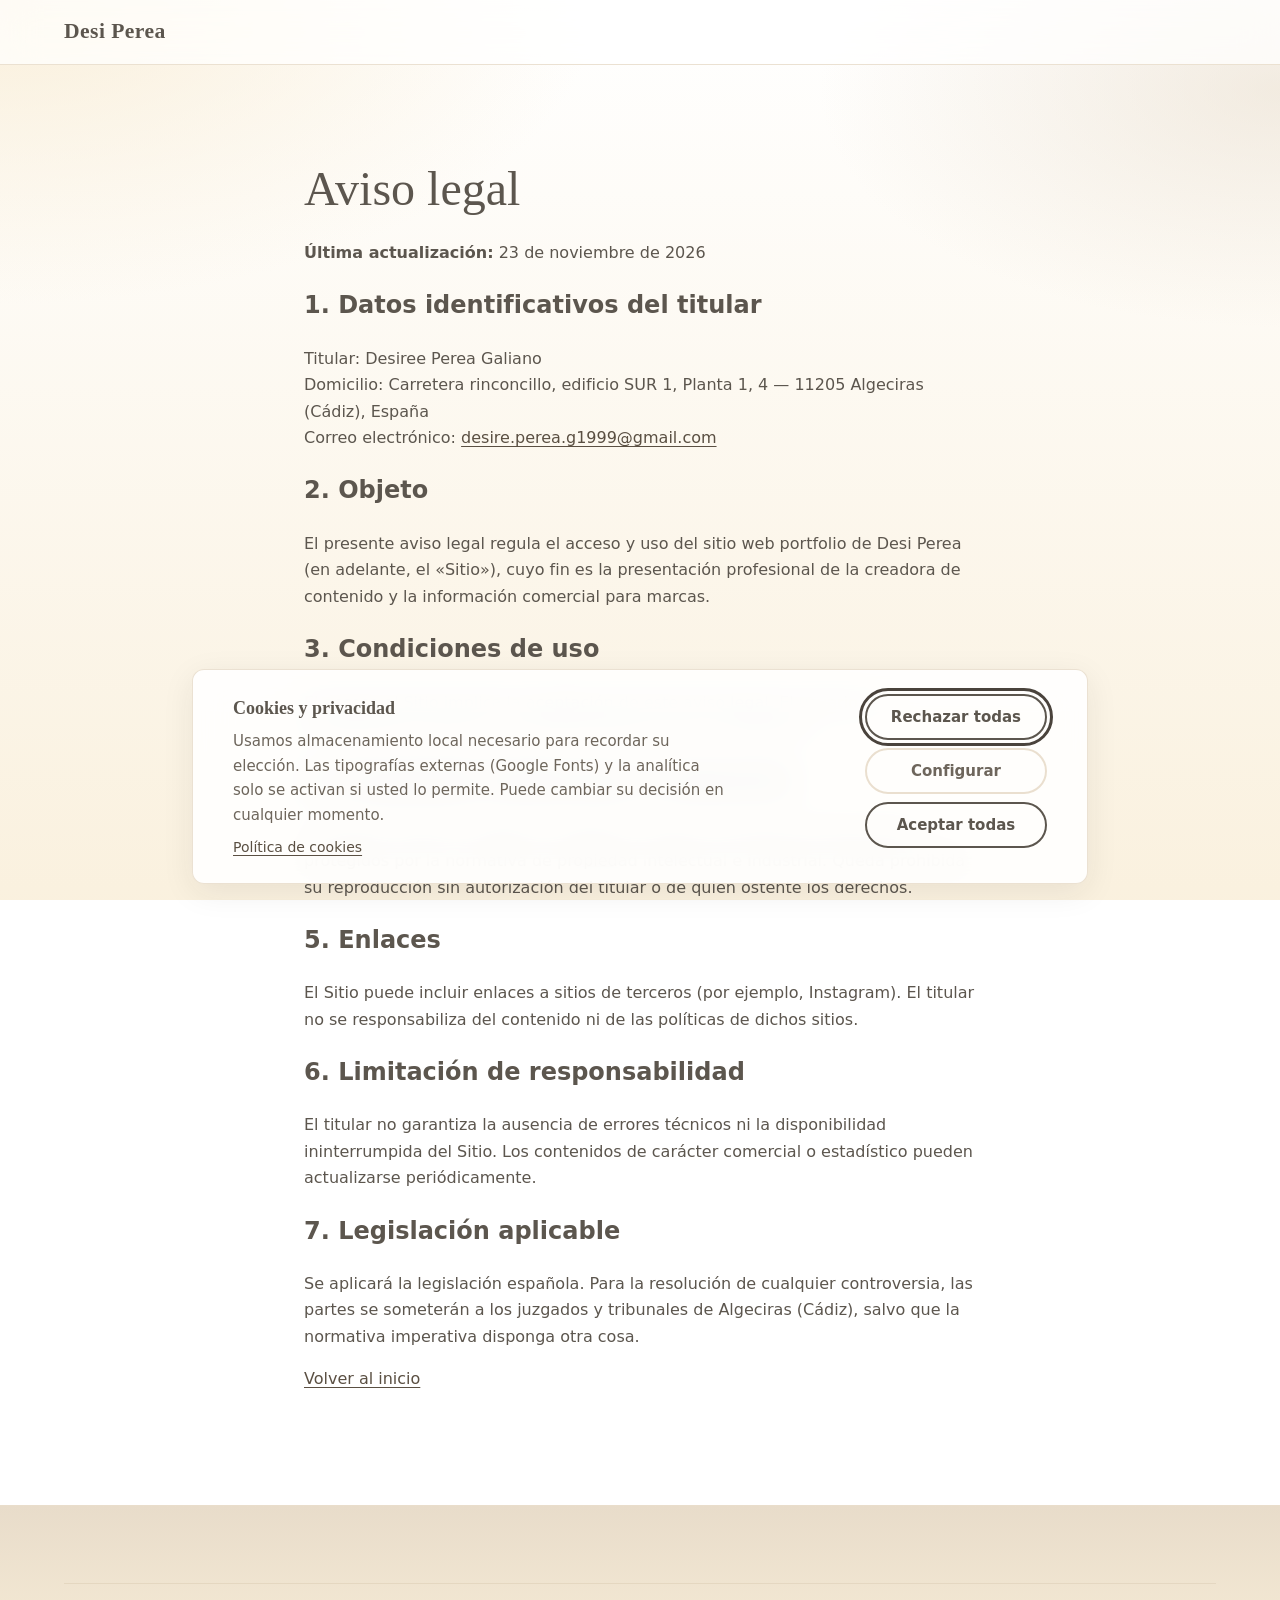
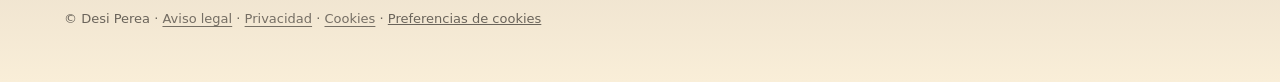
==== commit ead6a43e: "Complete legal pages with titular data and footer links." ====
--- a/legal/aviso-legal.html
+++ b/legal/aviso-legal.html
@@ -20,14 +20,14 @@
     <main id="main" class="section">
       <div class="container" style="max-width: 42rem">
         <h1 class="section__title">Aviso legal</h1>
-        <p><strong>Última actualización:</strong> [COMPLETAR FECHA]</p>
+        <p><strong>Última actualización:</strong> 23 de noviembre de 2026</p>
 
         <h2>1. Datos identificativos del titular</h2>
         <p>
-          Titular: [COMPLETAR NOMBRE O RAZÓN SOCIAL]<br />
-          NIF/CIF: [COMPLETAR]<br />
-          Domicilio: [COMPLETAR]<br />
-          Correo electrónico: [COMPLETAR]
+          Titular: Desiree Perea Galiano<br />
+          Domicilio: Carretera rinconcillo, edificio SUR 1, Planta 1, 4 — 11205 Algeciras (Cádiz), España<br />
+          Correo electrónico:
+          <a href="mailto:desire.perea.g1999@gmail.com">desire.perea.g1999@gmail.com</a>
         </p>
 
         <h2>2. Objeto</h2>
@@ -63,8 +63,8 @@
 
         <h2>7. Legislación aplicable</h2>
         <p>
-          [COMPLETAR JURISDICCIÓN]. Para controversias, las partes se someterán a los juzgados y tribunales que
-          correspondan según la normativa aplicable.
+          Se aplicará la legislación española. Para la resolución de cualquier controversia, las partes se someterán a
+          los juzgados y tribunales de Algeciras (Cádiz), salvo que la normativa imperativa disponga otra cosa.
         </p>
 
         <p><a href="../index.html">Volver al inicio</a></p>
@@ -74,6 +74,9 @@
       <div class="container">
         <p class="footer-bottom">
           © Desi Perea ·
+          <a href="aviso-legal.html">Aviso legal</a> ·
+          <a href="privacidad.html">Privacidad</a> ·
+          <a href="cookies.html">Cookies</a> ·
           <button type="button" class="footer-cookie-btn" data-cookie-manage>Preferencias de cookies</button>
         </p>
       </div>
--- a/assets/css/styles.css
+++ b/assets/css/styles.css
@@ -980,6 +980,13 @@
   width: 100%;
   overflow: hidden;
   border-radius: var(--radius-md);
+  cursor: grab;
+  touch-action: pan-y;
+  user-select: none;
+}
+
+.gallery-rail__viewport.is-dragging {
+  cursor: grabbing;
 }
 
 .gallery-rail__viewport--auto {
@@ -991,44 +998,24 @@
   flex-direction: row;
   align-items: stretch;
   gap: var(--space-md);
+  width: max-content;
   padding-block: var(--space-xs);
-}
-
-.gallery-grid--manual {
-  overflow-x: auto;
-  overflow-y: hidden;
-  scroll-snap-type: x mandatory;
-  scroll-padding-inline: var(--space-sm);
-  padding-bottom: var(--space-sm);
-  -webkit-overflow-scrolling: touch;
-  scrollbar-width: thin;
-}
-
+  will-change: transform;
+}
+
+.gallery-grid--manual,
 .gallery-grid--auto {
-  width: max-content;
   overflow: visible;
-  animation: galleryAutoScroll 55s linear infinite;
-  will-change: transform;
-}
-
-.gallery-grid--auto.is-paused,
-.gallery-grid--auto:hover,
-.gallery-grid--auto:focus-within {
-  animation-play-state: paused;
-}
-
-@keyframes galleryAutoScroll {
-  from {
-    transform: translateX(-50%);
-  }
-  to {
-    transform: translateX(0);
-  }
 }
 
 .gallery-grid--rail .gallery-item--rail {
   flex: 0 0 auto;
-  scroll-snap-align: center;
+  cursor: inherit;
+}
+
+.gallery-grid--rail .gallery-item--rail:focus-visible {
+  outline: 2px solid rgb(196 168 118 / 80%);
+  outline-offset: 3px;
 }
 
 .gallery-grid--rail .gallery-item--square {
@@ -1053,11 +1040,8 @@
 }
 
 @media (prefers-reduced-motion: reduce) {
-  .gallery-grid--auto {
-    animation: none;
-    width: 100%;
-    overflow-x: auto;
-    scroll-snap-type: x mandatory;
+  .gallery-rail__viewport--auto {
+    mask-image: none;
   }
 }
 
